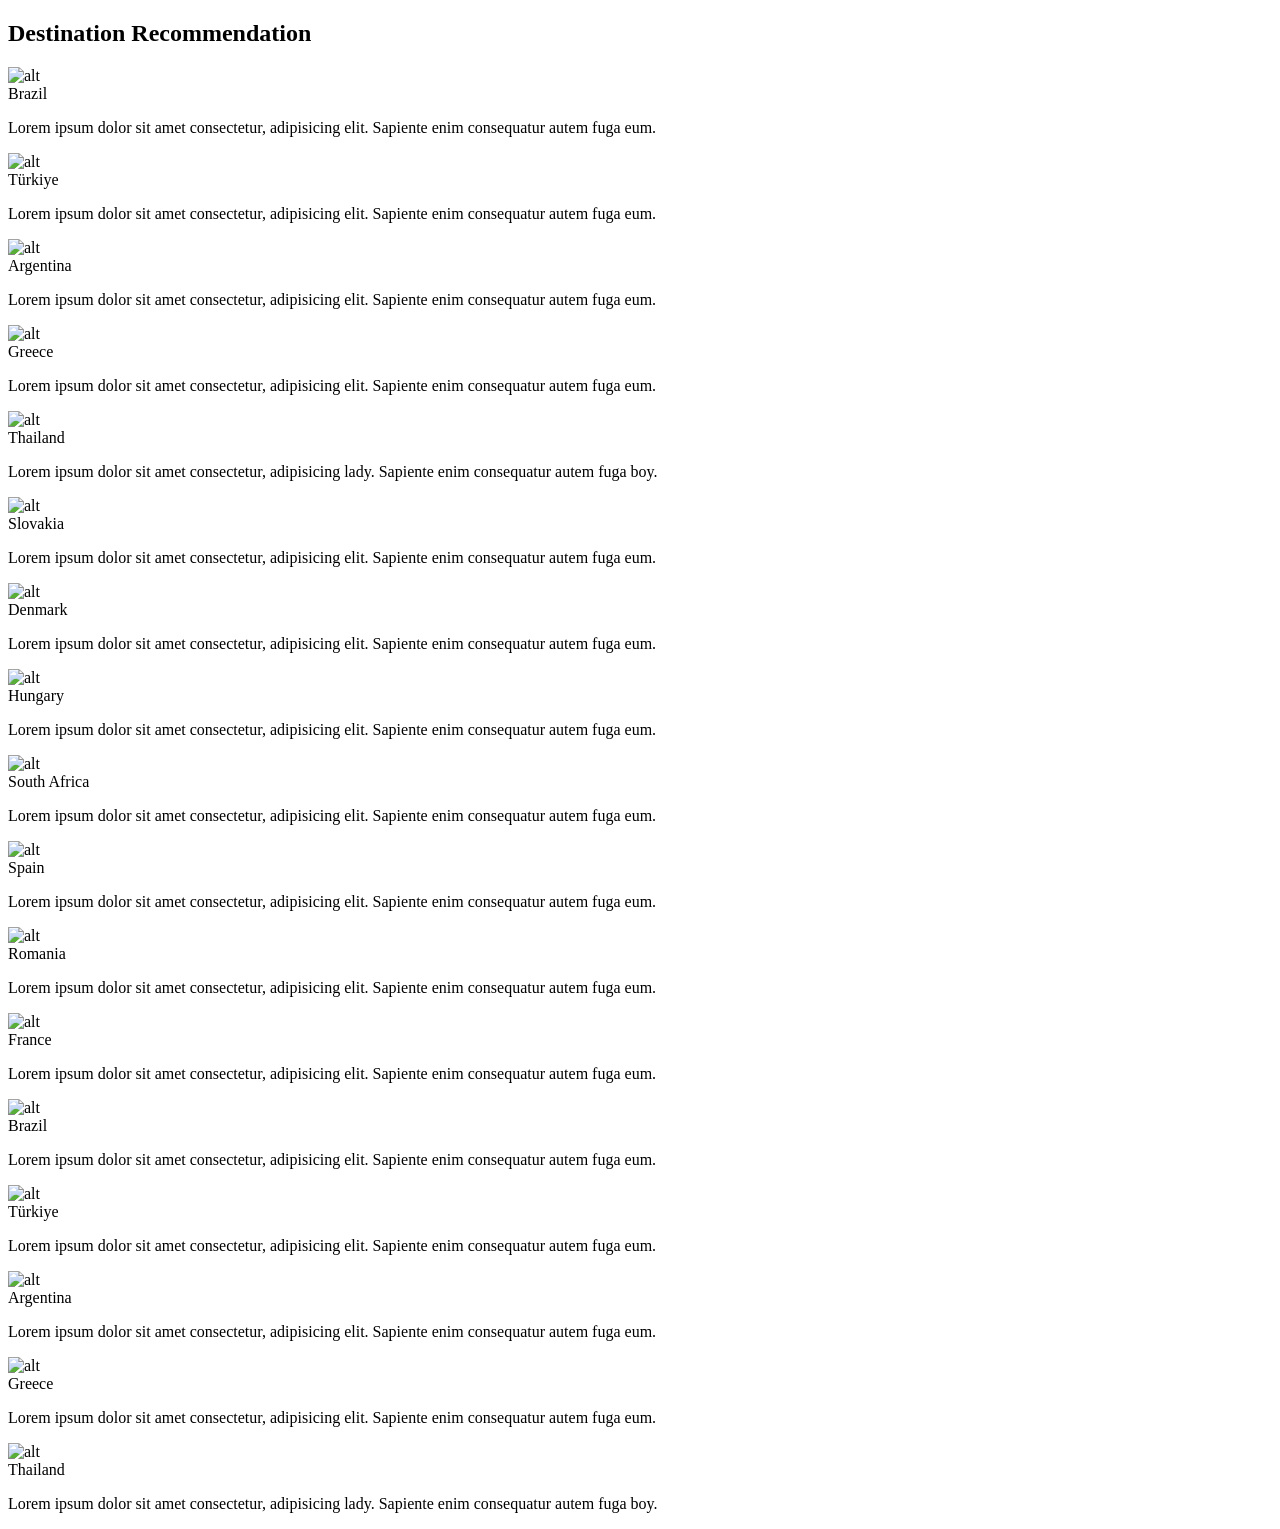
==== HTML/Destination.html @ 8c8bf92f "feat:html Folder" ====
<!DOCTYPE html>
<html lang="en">

<head>
    <meta charset="UTF-8">
    <meta name="viewport" content="width=device-width, initial-scale=1.0">
    <title>Destination</title>
    <link rel="stylesheet" href="CSS/index.css">
    <link rel="stylesheet" href="CSS/destination.css">
</head>

<body>

    <div class="main">
        <h2 class="title">
            Destination Recommendation
        </h2>
        <div class="carousel">
            <div class="card">
                <img src="https://encrypted-tbn0.gstatic.com/images?q=tbn:ANd9GcQ6pAvEjcRdW5IjUdW0_ASHEGhlqIwlcv4aiw&s"
                    alt="alt">
                <div class="text">
                    Brazil
                    <p>Lorem ipsum dolor sit amet consectetur, adipisicing elit. Sapiente enim consequatur autem fuga
                        eum.</p>
                </div>
            </div>
            <div class="card">
                <img src="https://pandatur.md/files/0d7a76d85e7cccc1b0da12df2968b76b.jpg" alt="alt">
                <div class="text">
                    Türkiye
                    <p>Lorem ipsum dolor sit amet consectetur, adipisicing elit. Sapiente enim consequatur autem fuga
                        eum.</p>
                </div>
            </div>
            <div class="card">
                <img src="https://media.brate.com/images/ameryka-poludniowa/argentyna/argentyna.jpeg?tr=n-hero"
                    alt="alt">
                <div class="text">
                    Argentina
                    <p>Lorem ipsum dolor sit amet consectetur, adipisicing elit. Sapiente enim consequatur autem fuga
                        eum.</p>
                </div>
            </div>
            <div class="card">
                <img src="https://internationalliving.com/_next/image/?url=https%3A%2F%2Fimages.ctfassets.net%2Fwv75stsetqy3%2F18jOEJrhKM7WA81nkCKZV8%2F6f70df258ed1233d5c3a8e3f01298b06%2FGreece.jpg%3Fq%3D60%26fit%3Dfill%26fm%3Dwebp&w=3840&q=60"
                    alt="alt">
                <div class="text">
                    Greece
                    <p>Lorem ipsum dolor sit amet consectetur, adipisicing elit. Sapiente enim consequatur autem fuga
                        eum.</p>
                </div>
            </div>
            <div class="card">
                <img src="https://www.travelandleisure.com/thmb/nDDNqO2EctQhiIfZrxeXTF47zhE=/1500x0/filters:no_upscale():max_bytes(150000):strip_icc()/TAL-koh-phi-phi-PLACESTHAILAND1023-09b9d347b3cd4844b4ae19e4e06a9a6d.jpg"
                    alt="alt">
                <div class="text">
                    Thailand
                    <p>Lorem ipsum dolor sit amet consectetur, adipisicing lady. Sapiente enim consequatur autem fuga
                        boy.</p>
                </div>
            </div>
            <div class="card">
                <img src="https://idsb.tmgrup.com.tr/ly/uploads/images/2024/03/18/319978.jpg" alt="alt">
                <div class="text">
                    Slovakia
                    <p>Lorem ipsum dolor sit amet consectetur, adipisicing elit. Sapiente enim consequatur autem fuga
                        eum.</p>
                </div>
            </div>
            <div class="card">
                <img src="https://www.ambassadorcruiseline.com/_astro/1200x675_Z2t9Cz1.webp" alt="alt">
                <div class="text">
                    Denmark
                    <p>Lorem ipsum dolor sit amet consectetur, adipisicing elit. Sapiente enim consequatur autem fuga
                        eum.</p>
                </div>
            </div>
            <div class="card">
                <img src="https://oktamam.com/wp-content/uploads/2024/11/living-in-hungary.jpeg" alt="alt">
                <div class="text">
                    Hungary
                    <p>Lorem ipsum dolor sit amet consectetur, adipisicing elit. Sapiente enim consequatur autem fuga
                        eum.</p>
                </div>
            </div>
            <div class="card">
                <img src="https://www.outlooktravelmag.com/media/south-africa-1-1582299337.profileImage.2x-scaled-webp.webp"
                    alt="alt">
                <div class="text">
                    South Africa
                    <p>Lorem ipsum dolor sit amet consectetur, adipisicing elit. Sapiente enim consequatur autem fuga
                        eum.</p>
                </div>
            </div>
            <div class="card">
                <img src="https://www.william-russell.com/wp-content/uploads/View-from-Park-Guell-Barcelona-Spain-William-Russell.jpg"
                    alt="alt">
                <div class="text">
                    Spain
                    <p>Lorem ipsum dolor sit amet consectetur, adipisicing elit. Sapiente enim consequatur autem fuga
                        eum.</p>
                </div>
            </div>
            <div class="card">
                <img src="https://media.cntravellerme.com/photos/686fba121f3b9dd9d1a32715/16:9/w_2560%2Cc_limit/481284732"
                    alt="alt">
                <div class="text">
                    Romania
                    <p>Lorem ipsum dolor sit amet consectetur, adipisicing elit. Sapiente enim consequatur autem fuga
                        eum.</p>
                </div>
            </div>
            <div class="card">
                <img src="https://www.royalcaribbean.com/media-assets/pmc/content/dam/shore-x/paris-le-havre-leh/lh17-paris-sightseeing-without-lunch/stock-photo-skyline-of-paris-with-eiffel-tower-at-sunset-in-paris-france-eiffel-tower-is-one-of-the-most-752725282.jpg?w=1920"
                    alt="alt">
                <div class="text">
                    France
                    <p>Lorem ipsum dolor sit amet consectetur, adipisicing elit. Sapiente enim consequatur autem fuga
                        eum.</p>
                </div>
            </div>
            <div class="card">
                <img src="https://encrypted-tbn0.gstatic.com/images?q=tbn:ANd9GcQ6pAvEjcRdW5IjUdW0_ASHEGhlqIwlcv4aiw&s"
                    alt="alt">
                <div class="text">
                    Brazil
                    <p>Lorem ipsum dolor sit amet consectetur, adipisicing elit. Sapiente enim consequatur autem fuga
                        eum.</p>
                </div>
            </div>
            <div class="card">
                <img src="https://pandatur.md/files/0d7a76d85e7cccc1b0da12df2968b76b.jpg" alt="alt">
                <div class="text">
                    Türkiye
                    <p>Lorem ipsum dolor sit amet consectetur, adipisicing elit. Sapiente enim consequatur autem fuga
                        eum.</p>
                </div>
            </div>
            <div class="card">
                <img src="https://media.brate.com/images/ameryka-poludniowa/argentyna/argentyna.jpeg?tr=n-hero"
                    alt="alt">
                <div class="text">
                    Argentina
                    <p>Lorem ipsum dolor sit amet consectetur, adipisicing elit. Sapiente enim consequatur autem fuga
                        eum.</p>
                </div>
            </div>
            <div class="card">
                <img src="https://internationalliving.com/_next/image/?url=https%3A%2F%2Fimages.ctfassets.net%2Fwv75stsetqy3%2F18jOEJrhKM7WA81nkCKZV8%2F6f70df258ed1233d5c3a8e3f01298b06%2FGreece.jpg%3Fq%3D60%26fit%3Dfill%26fm%3Dwebp&w=3840&q=60"
                    alt="alt">
                <div class="text">
                    Greece
                    <p>Lorem ipsum dolor sit amet consectetur, adipisicing elit. Sapiente enim consequatur autem fuga
                        eum.</p>
                </div>
            </div>
            <div class="card">
                <img src="https://www.travelandleisure.com/thmb/nDDNqO2EctQhiIfZrxeXTF47zhE=/1500x0/filters:no_upscale():max_bytes(150000):strip_icc()/TAL-koh-phi-phi-PLACESTHAILAND1023-09b9d347b3cd4844b4ae19e4e06a9a6d.jpg"
                    alt="alt">
                <div class="text">
                    Thailand
                    <p>Lorem ipsum dolor sit amet consectetur, adipisicing lady. Sapiente enim consequatur autem fuga
                        boy.</p>
                </div>
            </div>
        </div>
    </div>

</body>

</html>
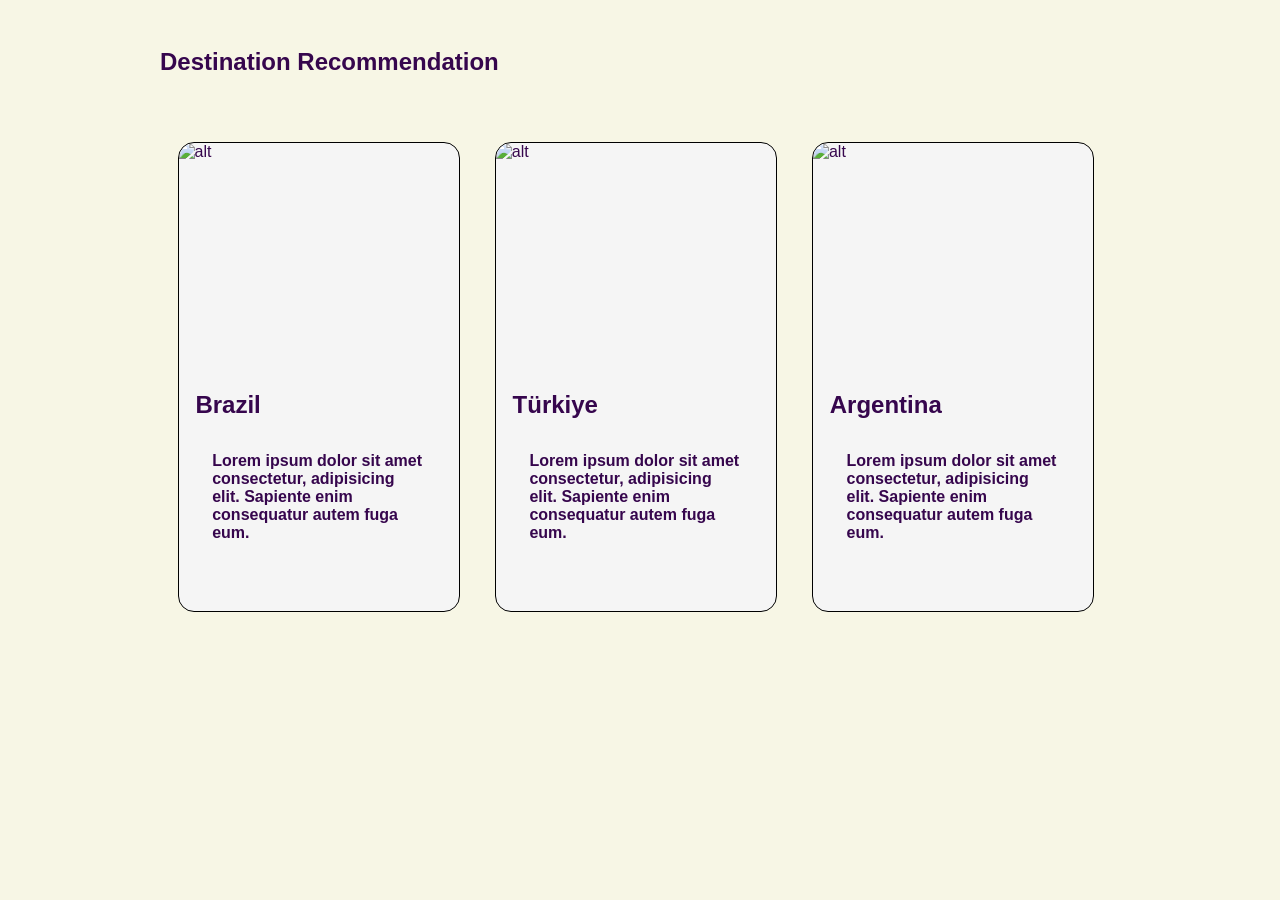
==== commit f0314955: "fix: links styles" ====
--- a/HTML/Destination.html
+++ b/HTML/Destination.html
@@ -5,8 +5,8 @@
     <meta charset="UTF-8">
     <meta name="viewport" content="width=device-width, initial-scale=1.0">
     <title>Destination</title>
-    <link rel="stylesheet" href="CSS/index.css">
-    <link rel="stylesheet" href="CSS/destination.css">
+    <link rel="stylesheet" href="../CSS/index.css">
+    <link rel="stylesheet" href="../CSS/destination.css">
 </head>
 
 <body>
--- a/CSS/index.css
+++ b/CSS/index.css
@@ -0,0 +1,253 @@
+:root {
+  --backgroundColor: #f7f6e5;
+  --mainColor: #76d2db;
+  --mainColorDark: #4b9ea8;
+  --secondaryColor: #36064d;
+  --backgroundShadow: rgba(0, 0, 0, 0.25);
+  --backgroundShadowHover: rgba(0, 0, 0, 0.35);
+  --whiteColor: white;
+}
+
+*{
+    scroll-behavior: smooth;
+}
+
+body {
+  background-color: var(--backgroundColor);
+  font-family: "Segoe UI", Tahoma, Geneva, Verdana, sans-serif;
+  margin: 0rem;
+  padding: 0;
+  color: var(--secondaryColor);
+
+  section {
+    margin: 8rem;
+  }
+}
+
+.main-nav {
+  display: flex;
+  background-color: var(--secondaryColor);
+  justify-content: space-around;
+}
+
+h1 {
+  margin-left: 10rem;
+}
+
+.destination-container {
+  background-color: var(--backgroundShadow);
+  display: grid;
+  grid-template-columns: 3fr 1fr 3fr;
+  gap: 2rem;
+  justify-items: center;
+  padding: 0rem 0 2rem 0;
+  border-radius: 1rem;
+  width: 90%;
+  margin-left: 5%;
+
+  hr {
+    height: 6rem;
+  }
+
+  p {
+    font-size: 2rem;
+  }
+
+  input {
+    height: 2rem;
+    font-size: 1.25rem;
+  }
+
+  input[type="text"] {
+    width: 13rem;
+  }
+}
+
+.destination-search {
+  display: flex;
+  flex-direction: row;
+  align-items: center;
+  gap: 1rem;
+  width: 18rem;
+}
+
+.destination-date-picker {
+  width: 18rem;
+}
+
+.item:hover {
+  text-decoration: underline;
+}
+
+footer {
+  display: flex;
+  background-color: var(--secondaryColor);
+  justify-content: space-around;
+  color: var(--whiteColor);
+  align-items: center;
+  text-align: center;
+}
+.footer-div {
+  flex: 1;
+  padding: 2rem;
+}
+footer h3 {
+  font-size: 1.8rem;
+}
+
+footer p {
+  max-width: 20rem;
+  margin: 0 auto;
+  font-size: 1rem;
+}
+footer ul {
+  list-style: none;
+  padding: 0;
+  margin: 0;
+  text-align: center;
+}
+footer li {
+  padding: 0.3rem;
+}
+/* Hero Section */
+
+.heroSection {
+  padding: 6.25rem 0;
+  display: flex;
+  flex-direction: column;
+  align-items: center;
+  justify-content: center;
+}
+
+.heroSection > h1 {
+  z-index: 1;
+  font-family: 'Segoe UI', Tahoma, Geneva, Verdana, sans-serif;
+  font-size: clamp(3.25rem, 8vw, 6rem);
+  font-weight: 900;
+  color: var(--secondaryColor);
+  text-align: center;
+  line-height: 1;
+  margin: 0 0 1.25rem;
+
+  opacity: 0;
+  animation: fadeUp 0.7s 0.1s ease forwards;
+}
+
+.heroSection > h3 {
+  position: relative;
+  z-index: 1;
+  font-family: 'Segoe UI', Tahoma, Geneva, Verdana, sans-serif;
+  font-size: clamp(0.875rem, 2vw, 1.0625rem);
+  font-weight: 400;
+  color: var(--secondaryColor);
+  opacity: 0;
+  text-align: center;
+  letter-spacing: 0.03em;
+  margin: 0 0 3.75rem;
+
+  animation: fadeUp 0.7s 0.3s ease forwards;
+}
+
+.infoCardGrid {
+  display: grid;
+  grid-template-columns: repeat(2, 1fr);
+  gap: 6.25rem;
+  padding: 1.25rem;
+}
+
+.heroSection a {
+  text-decoration: none;
+  color: inherit;
+}
+
+.infoCard {
+  max-width: 12.5rem;
+  padding: 1.25rem;
+  background-color: var(--mainColor);
+  color: var(--secondaryColor);
+  border-radius: 0.625rem;
+  text-align: center;
+  box-shadow: 0 0.25rem 0.5rem var(--backgroundShadow);
+  transition: all 0.3s ease;
+}
+
+.infoCard:hover {
+  transform: translateY(-0.5rem) scale(1.02);
+  box-shadow: 0 1.25rem 3.25rem var(--backgroundShadowHover);
+}
+
+.infoCardContent {
+  text-decoration: none;
+  color: inherit;
+}
+
+.infoCardBtn {
+  display: inline-flex;
+  align-items: center;
+  gap: 0.5rem;
+  align-self: flex-start;
+  margin-top: auto;
+  font-size: 0.8125rem;
+  font-weight: 500;
+  letter-spacing: 0.05em;
+  color: var(--secondaryColor);
+
+  background: rgba(255, 255, 255, 0.35);
+  border: none;
+  padding: 0.5625rem 1.125rem;
+  border-radius: 999px;
+  cursor: pointer;
+  text-decoration: none;
+
+  transition:
+    all 0.2s ease,
+    gap 0.25s ease;
+}
+.infoCardBtn::after {
+  content: "→";
+  transition: transform 0.25s ease;
+}
+.infoCard:hover .infoCardBtn {
+  background: rgba(255, 255, 255, 0.55);
+  gap: 0.875rem;
+}
+.infoCard:hover .infoCardBtn::after {
+  transform: translateX(0.1875rem);
+}
+
+@keyframes fadeUp {
+  from {
+    opacity: 0;
+    transform: translateY(1.5rem);
+  }
+  to {
+    opacity: 1;
+    transform: translateY(0);
+  }
+}
+
+.main-nav {
+  display: flex;
+  background-color: var(--secondaryColor);
+  justify-content: space-between;
+}
+
+.main-item {
+  display: flex;
+  gap: 1rem;
+}
+
+.item {
+  font-size: 1.8rem;
+  color: var(--whiteColor);
+  padding: 1rem;
+}
+
+.item a {
+  color: var(--whiteColor);
+  text-decoration: none;
+}
+
+.item:hover {
+  text-decoration: underline;
+}
--- a/CSS/destination.css
+++ b/CSS/destination.css
@@ -0,0 +1,54 @@
+.title{
+    margin: 2em 10rem;
+}
+
+.carousel{
+    display: flex;
+    flex-wrap: nowrap;
+    flex-direction: row;
+    margin-left: 10rem;
+    overflow: hidden;
+    width: 75%;
+    justify-content: start;
+}
+
+.card{
+ border-radius: 1rem;
+ display: flex;
+ border: 0.05rem solid black;
+ width: auto;
+ height: auto;
+ flex-wrap: wrap;
+    padding: 0 0 1.2rem 0 ;
+    margin: 1.1rem;
+    animation: carousel infinite linear 50s 0.3s;
+    background-color: whitesmoke;
+}
+.card .text{
+ padding:1.05rem ;
+ font-weight: bold;
+ font-size: x-large;
+}
+.card p{
+ padding:1.05rem ;
+ font-weight: 600;
+ 
+ font-size: medium;
+}
+.card img{
+    width: 17.5rem;
+    border-radius: 1rem 1rem 0 0;
+    height: 14.5rem;
+    
+    object-fit: cover;
+}
+
+@keyframes carousel {
+    0% {
+        transform: translateX(0%);
+    }
+    100% {
+        transform: translateX(-1340%);
+    }
+}
+
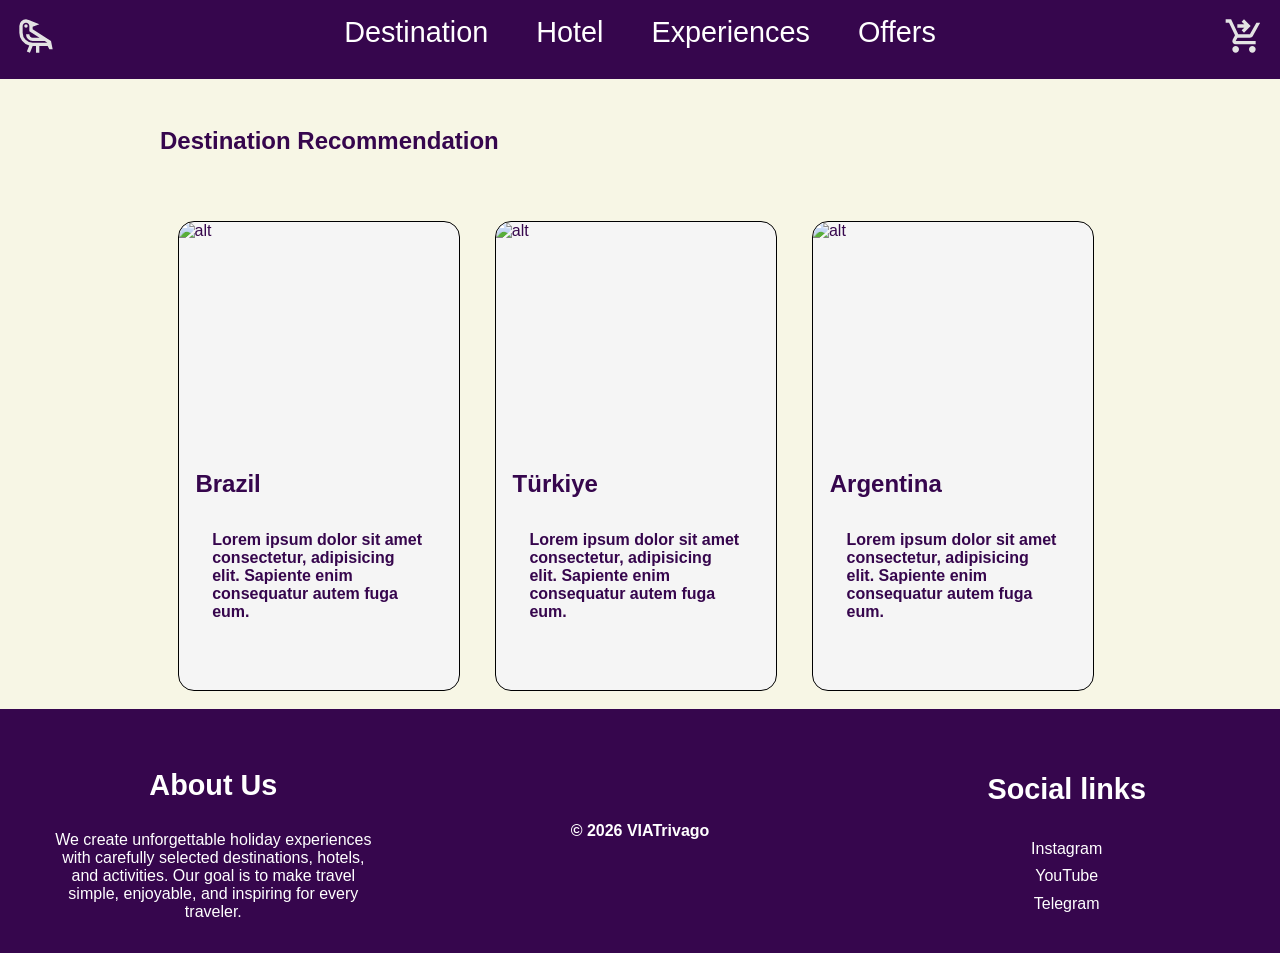
==== commit 590f182e: "feat: first commit done" ====
--- a/HTML/Destination.html
+++ b/HTML/Destination.html
@@ -11,6 +11,29 @@
 
 <body>
 
+    <nav class="main-nav">
+      <div class="main-item">
+        <div class="item">
+            <a href="../Index.html">
+                <img src="../assests/logo.svg" alt="" width="40" height="40" />
+            </a>
+        </div>
+      </div>
+      <div class="main-item">
+        <div class="item"><a href="/HTML/Destination.html">Destination</a></div>
+        <div class="item"><a href="/HTML/Hotel.html">Hotel</a></div>
+        <div class="item"><a href="Experiences">Experiences</a></div>
+        <div class="item"><a href="Offers">Offers</a></div>
+      </div>
+      <div class="main-item">
+        <div class="item">
+          <a href="example.html"
+            ><img src="../assests/shoppingCart.svg" alt="" width="40" height="40"
+          /></a>
+        </div>
+      </div>
+    </nav>
+
     <div class="main">
         <h2 class="title">
             Destination Recommendation
@@ -167,6 +190,27 @@
         </div>
     </div>
 
+    <footer>
+      <div class="footer-div">
+        <h3>About Us</h3>
+        <p>
+          We create unforgettable holiday experiences with carefully selected
+          destinations, hotels, and activities. Our goal is to make travel
+          simple, enjoyable, and inspiring for every traveler.
+        </p>
+      </div>
+      <div class="footer-div">
+        <p><strong>© 2026 VIATrivago</strong></p>
+      </div>
+      <div class="footer-div">
+        <h3>Social links</h3>
+        <ul>
+          <li>Instagram</li>
+          <li>YouTube</li>
+          <li>Telegram</li>
+        </ul>
+      </div>
+    </footer>
 </body>
 
 </html>
--- a/CSS/index.css
+++ b/CSS/index.css
@@ -35,7 +35,8 @@
 }
 
 .destination-container {
-  background-color: var(--backgroundShadow);
+  background-color: var(--mainColor);
+  box-shadow: 0 0.25rem 0.5rem var(--backgroundShadow);
   display: grid;
   grid-template-columns: 3fr 1fr 3fr;
   gap: 2rem;
@@ -54,12 +55,15 @@
   }
 
   input {
+    border: 2px solid var(--secondaryColor);
+    border-radius: 1.2rem; ;
     height: 2rem;
     font-size: 1.25rem;
   }
 
   input[type="text"] {
     width: 13rem;
+    background-color: var(--whiteColor);
   }
 }
 
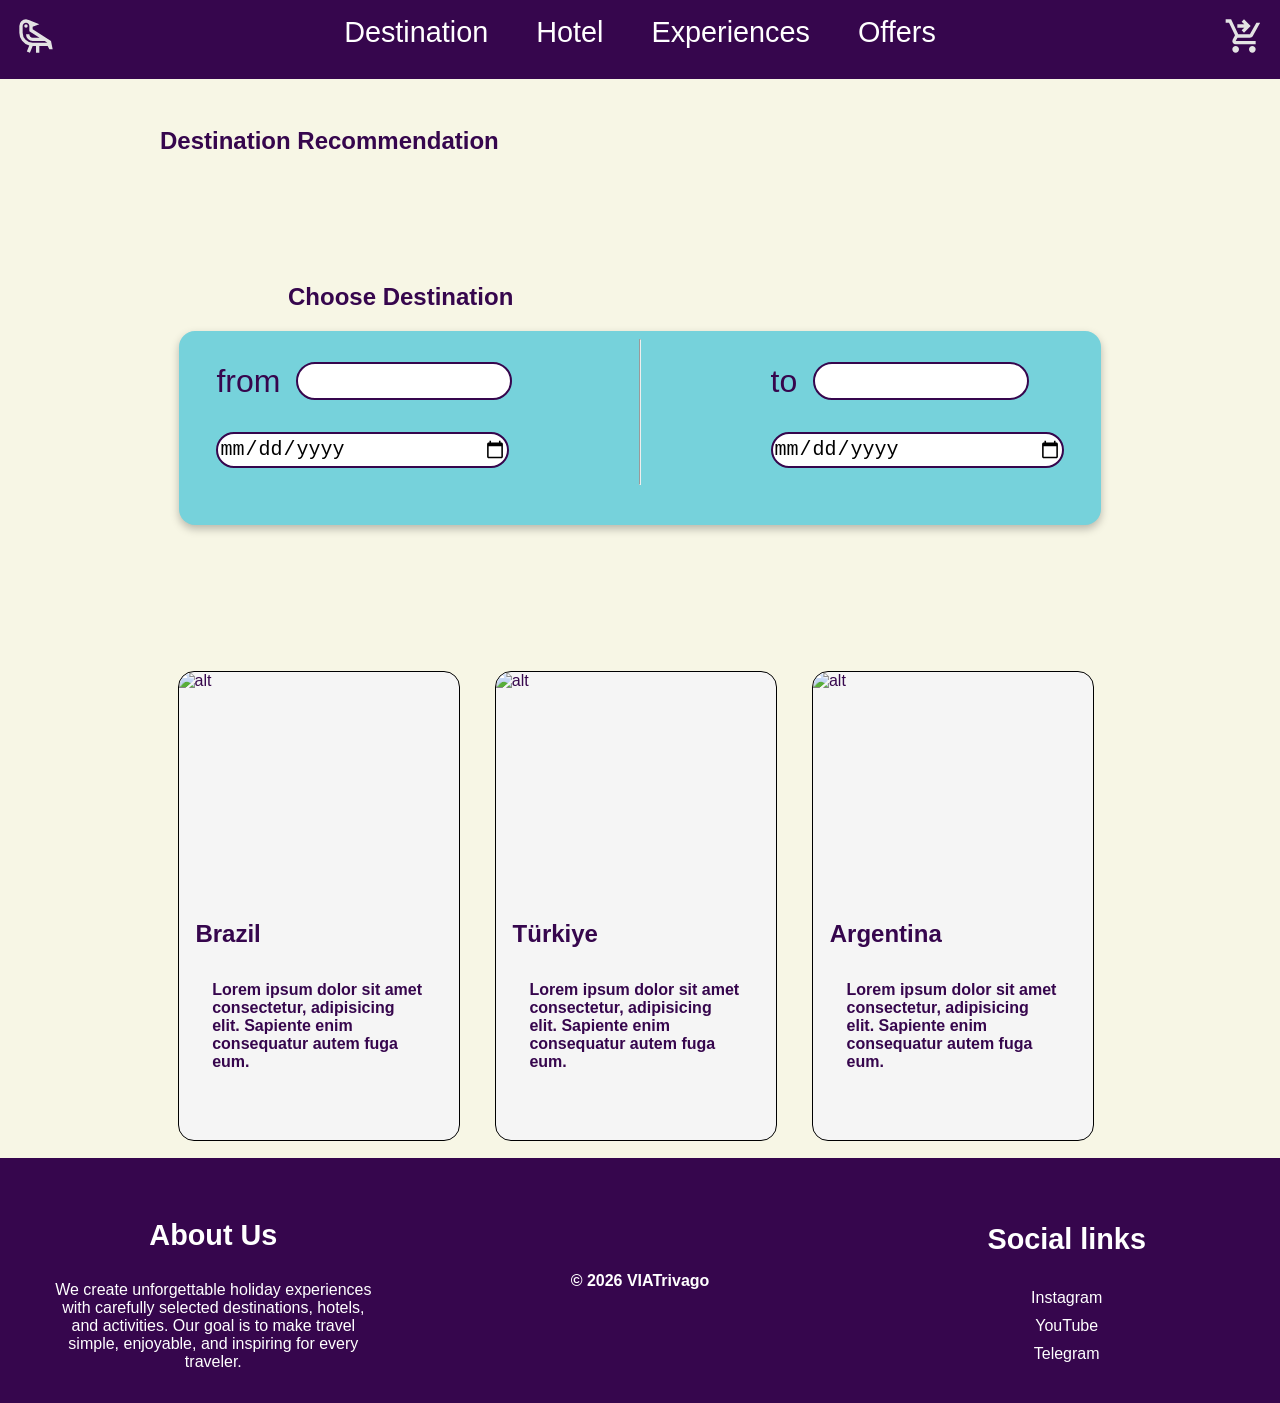
==== commit b005d3f7: "feat: done with navigation" ====
--- a/HTML/Destination.html
+++ b/HTML/Destination.html
@@ -38,6 +38,31 @@
         <h2 class="title">
             Destination Recommendation
         </h2>
+
+        <section>
+      <h1>Choose Destination</h1>
+
+      <div class="destination-container" id="destinationPicker">
+        <div>
+          <div class="destination-search">
+            <p>from</p>
+            <input type="text" name="" id="" />
+          </div>
+          <input type="date" class="destination-date-picker" />
+        </div>
+
+        <hr />
+
+        <div>
+          <div class="destination-search">
+            <p>to</p>
+            <input type="text" name="" id="" />
+          </div>
+          <input type="date" class="destination-date-picker" />
+        </div>
+      </div>
+    </section>
+    
         <div class="carousel">
             <div class="card">
                 <img src="https://encrypted-tbn0.gstatic.com/images?q=tbn:ANd9GcQ6pAvEjcRdW5IjUdW0_ASHEGhlqIwlcv4aiw&s"
--- a/CSS/index.css
+++ b/CSS/index.css
@@ -47,7 +47,7 @@
   margin-left: 5%;
 
   hr {
-    height: 6rem;
+    height: 9rem;
   }
 
   p {
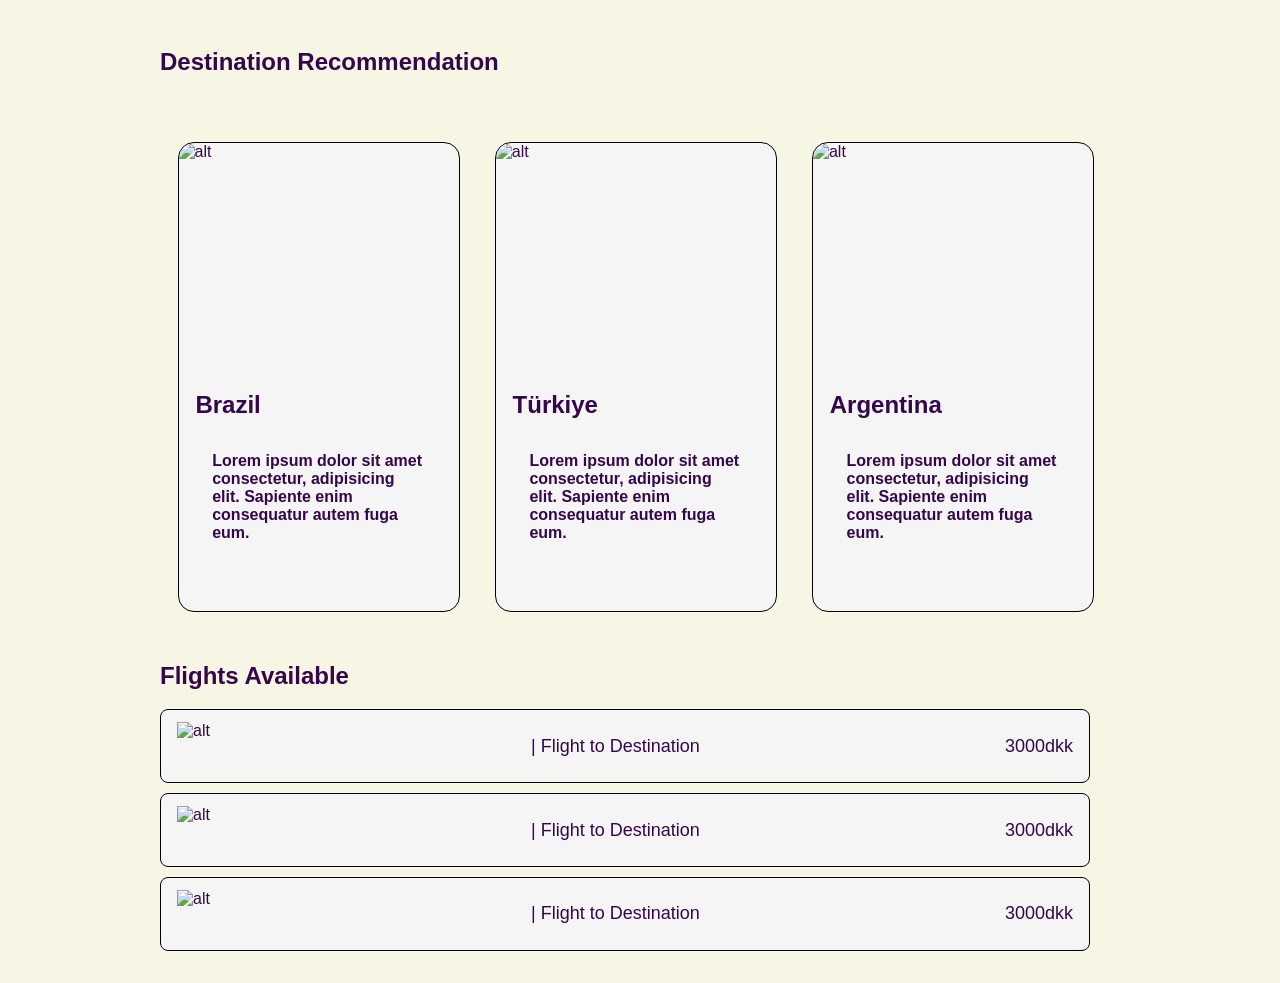
==== commit 81eb9a2b: "Feat: Available-Flights-Section" ====
--- a/HTML/Destination.html
+++ b/HTML/Destination.html
@@ -11,58 +11,10 @@
 
 <body>
 
-    <nav class="main-nav">
-      <div class="main-item">
-        <div class="item">
-            <a href="../Index.html">
-                <img src="../assests/logo.svg" alt="" width="40" height="40" />
-            </a>
-        </div>
-      </div>
-      <div class="main-item">
-        <div class="item"><a href="/HTML/Destination.html">Destination</a></div>
-        <div class="item"><a href="/HTML/Hotel.html">Hotel</a></div>
-        <div class="item"><a href="Experiences">Experiences</a></div>
-        <div class="item"><a href="Offers">Offers</a></div>
-      </div>
-      <div class="main-item">
-        <div class="item">
-          <a href="example.html"
-            ><img src="../assests/shoppingCart.svg" alt="" width="40" height="40"
-          /></a>
-        </div>
-      </div>
-    </nav>
-
     <div class="main">
         <h2 class="title">
             Destination Recommendation
         </h2>
-
-        <section>
-      <h1>Choose Destination</h1>
-
-      <div class="destination-container" id="destinationPicker">
-        <div>
-          <div class="destination-search">
-            <p>from</p>
-            <input type="text" name="" id="" />
-          </div>
-          <input type="date" class="destination-date-picker" />
-        </div>
-
-        <hr />
-
-        <div>
-          <div class="destination-search">
-            <p>to</p>
-            <input type="text" name="" id="" />
-          </div>
-          <input type="date" class="destination-date-picker" />
-        </div>
-      </div>
-    </section>
-    
         <div class="carousel">
             <div class="card">
                 <img src="https://encrypted-tbn0.gstatic.com/images?q=tbn:ANd9GcQ6pAvEjcRdW5IjUdW0_ASHEGhlqIwlcv4aiw&s"
@@ -215,27 +167,28 @@
         </div>
     </div>
 
-    <footer>
-      <div class="footer-div">
-        <h3>About Us</h3>
-        <p>
-          We create unforgettable holiday experiences with carefully selected
-          destinations, hotels, and activities. Our goal is to make travel
-          simple, enjoyable, and inspiring for every traveler.
-        </p>
-      </div>
-      <div class="footer-div">
-        <p><strong>© 2026 VIATrivago</strong></p>
-      </div>
-      <div class="footer-div">
-        <h3>Social links</h3>
-        <ul>
-          <li>Instagram</li>
-          <li>YouTube</li>
-          <li>Telegram</li>
-        </ul>
-      </div>
-    </footer>
+    <div class="flights">
+        <h2>Flights Available</h2>
+        <div class="rows">
+            <img src="https://download.logo.wine/logo/Wizz_Air/Wizz_Air-Logo.wine.png" alt="alt">
+
+            <span class="info">| Flight to Destination</span>
+            <span class="info">3000dkk</span>
+
+        </div>
+        <div class="rows">
+            <img src="https://download.logo.wine/logo/Wizz_Air/Wizz_Air-Logo.wine.png" alt="alt">
+            <span class="info">| Flight to Destination</span>
+            <span class="info">3000dkk</span>
+
+        </div>
+        <div class="rows">
+            <img src="https://download.logo.wine/logo/Wizz_Air/Wizz_Air-Logo.wine.png" alt="alt">
+            <span class="info">| Flight to Destination</span>
+            <span class="info">3000dkk</span>
+
+        </div>
+    </div>
 </body>
 
 </html>
--- a/CSS/destination.css
+++ b/CSS/destination.css
@@ -52,3 +52,37 @@
     }
 }
 
+.flights{
+    margin: 2em 14rem 2rem 10em;
+}
+
+.rows{
+    display: flex;
+    align-items: center;
+    width: 100%;
+    height: 3.5rem;
+    border: 0.05rem solid black;
+    border-radius: 0.5rem;
+    margin-bottom: 0.6rem;
+    padding: 0.5rem 1rem;
+    background-color: whitesmoke;
+}
+
+.rows img{
+    height: 3rem;
+    object-fit: contain;
+    margin-right: 1rem;
+}
+.rows{
+    display: flex;
+    justify-content: space-between;
+}
+
+.info{
+    font-size: large;
+}
+
+.rows:hover{
+    transform: scale(1.01);
+    transition: 200ms;
+}
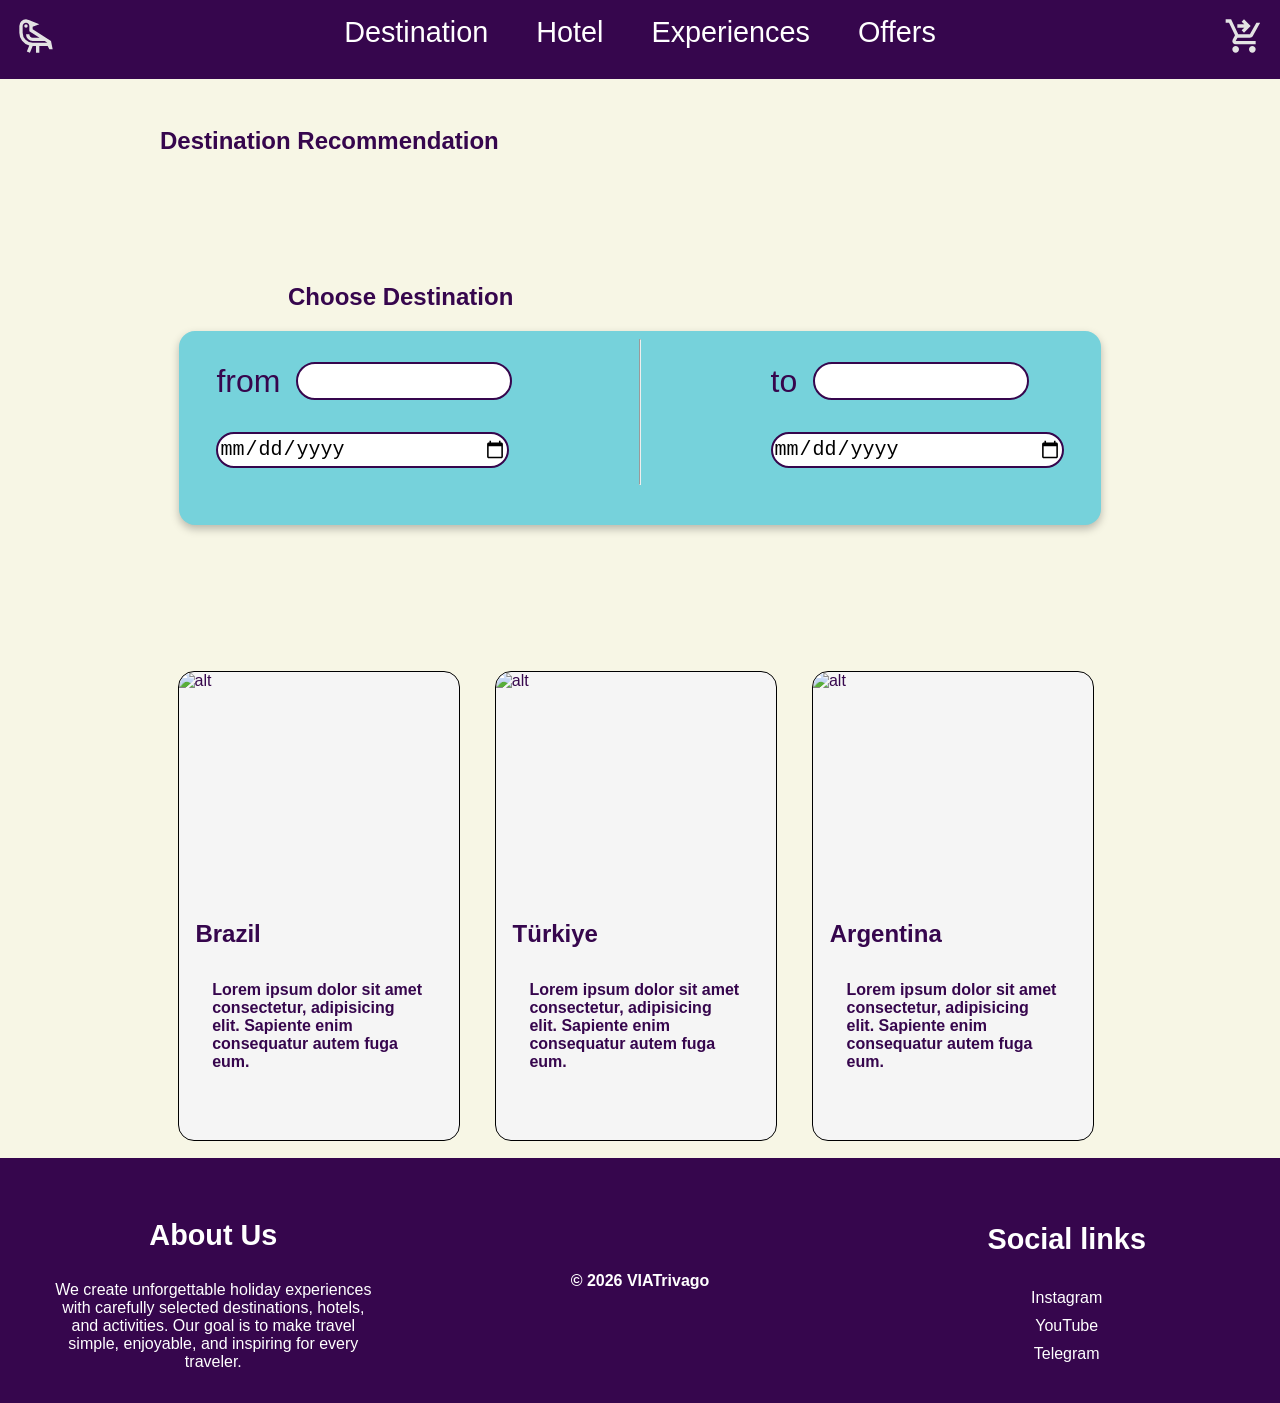
==== commit 834b6d3e: "Merge branch 'main' into feat-offers-page" ====
--- a/HTML/Destination.html
+++ b/HTML/Destination.html
@@ -11,10 +11,58 @@
 
 <body>
 
+    <nav class="main-nav">
+      <div class="main-item">
+        <div class="item">
+            <a href="../Index.html">
+                <img src="../assests/logo.svg" alt="" width="40" height="40" />
+            </a>
+        </div>
+      </div>
+      <div class="main-item">
+        <div class="item"><a href="/HTML/Destination.html">Destination</a></div>
+        <div class="item"><a href="/HTML/Hotel.html">Hotel</a></div>
+        <div class="item"><a href="Experiences">Experiences</a></div>
+        <div class="item"><a href="Offers">Offers</a></div>
+      </div>
+      <div class="main-item">
+        <div class="item">
+          <a href="example.html"
+            ><img src="../assests/shoppingCart.svg" alt="" width="40" height="40"
+          /></a>
+        </div>
+      </div>
+    </nav>
+
     <div class="main">
         <h2 class="title">
             Destination Recommendation
         </h2>
+
+        <section>
+      <h1>Choose Destination</h1>
+
+      <div class="destination-container" id="destinationPicker">
+        <div>
+          <div class="destination-search">
+            <p>from</p>
+            <input type="text" name="" id="" />
+          </div>
+          <input type="date" class="destination-date-picker" />
+        </div>
+
+        <hr />
+
+        <div>
+          <div class="destination-search">
+            <p>to</p>
+            <input type="text" name="" id="" />
+          </div>
+          <input type="date" class="destination-date-picker" />
+        </div>
+      </div>
+    </section>
+    
         <div class="carousel">
             <div class="card">
                 <img src="https://encrypted-tbn0.gstatic.com/images?q=tbn:ANd9GcQ6pAvEjcRdW5IjUdW0_ASHEGhlqIwlcv4aiw&s"
@@ -167,28 +215,27 @@
         </div>
     </div>
 
-    <div class="flights">
-        <h2>Flights Available</h2>
-        <div class="rows">
-            <img src="https://download.logo.wine/logo/Wizz_Air/Wizz_Air-Logo.wine.png" alt="alt">
-
-            <span class="info">| Flight to Destination</span>
-            <span class="info">3000dkk</span>
-
-        </div>
-        <div class="rows">
-            <img src="https://download.logo.wine/logo/Wizz_Air/Wizz_Air-Logo.wine.png" alt="alt">
-            <span class="info">| Flight to Destination</span>
-            <span class="info">3000dkk</span>
-
-        </div>
-        <div class="rows">
-            <img src="https://download.logo.wine/logo/Wizz_Air/Wizz_Air-Logo.wine.png" alt="alt">
-            <span class="info">| Flight to Destination</span>
-            <span class="info">3000dkk</span>
-
-        </div>
-    </div>
+    <footer>
+      <div class="footer-div">
+        <h3>About Us</h3>
+        <p>
+          We create unforgettable holiday experiences with carefully selected
+          destinations, hotels, and activities. Our goal is to make travel
+          simple, enjoyable, and inspiring for every traveler.
+        </p>
+      </div>
+      <div class="footer-div">
+        <p><strong>© 2026 VIATrivago</strong></p>
+      </div>
+      <div class="footer-div">
+        <h3>Social links</h3>
+        <ul>
+          <li>Instagram</li>
+          <li>YouTube</li>
+          <li>Telegram</li>
+        </ul>
+      </div>
+    </footer>
 </body>
 
 </html>
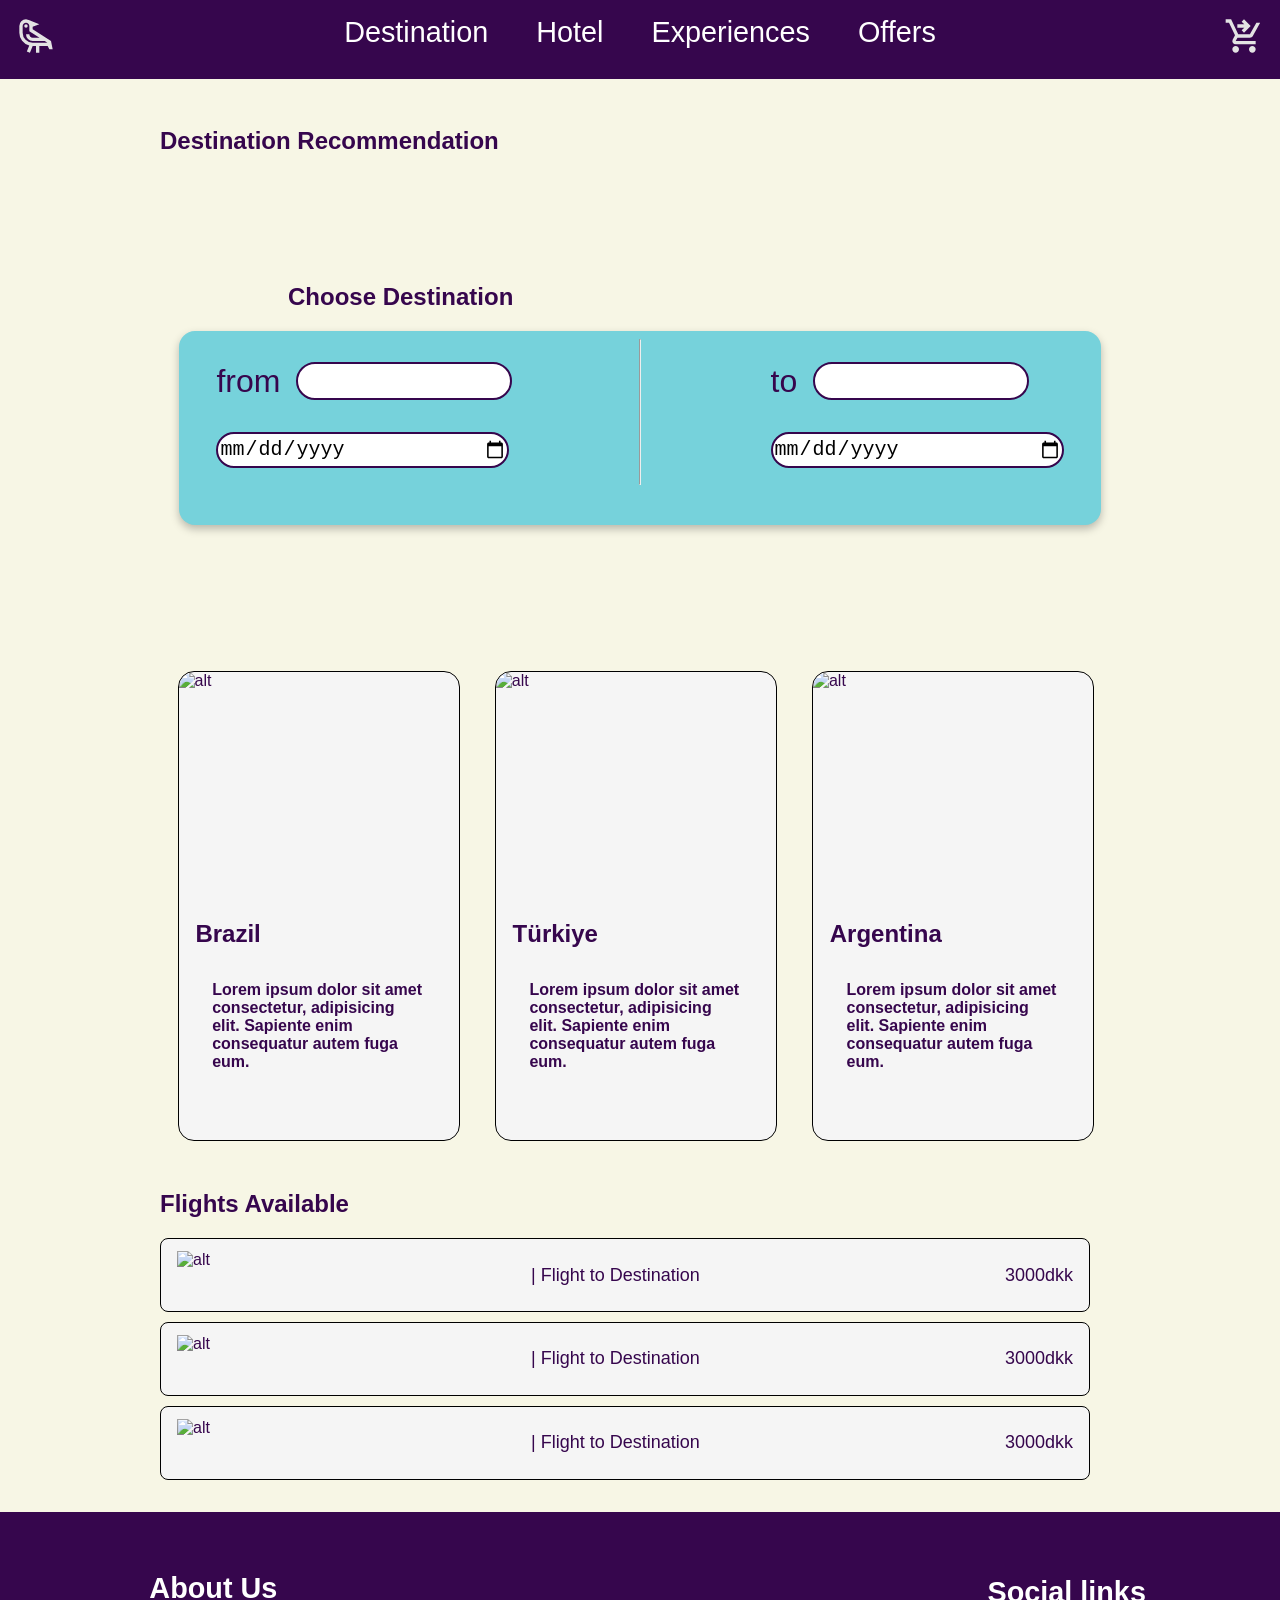
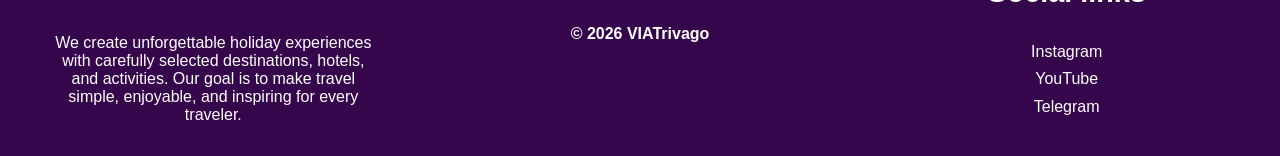
==== commit fb0d0a87: "Merge branch 'main' into Feat-Destination-Recommendation-Carousel" ====
--- a/HTML/Destination.html
+++ b/HTML/Destination.html
@@ -12,26 +12,24 @@
 <body>
 
     <nav class="main-nav">
-      <div class="main-item">
-        <div class="item">
-            <a href="../Index.html">
-                <img src="../assests/logo.svg" alt="" width="40" height="40" />
-            </a>
-        </div>
-      </div>
-      <div class="main-item">
-        <div class="item"><a href="/HTML/Destination.html">Destination</a></div>
-        <div class="item"><a href="/HTML/Hotel.html">Hotel</a></div>
-        <div class="item"><a href="Experiences">Experiences</a></div>
-        <div class="item"><a href="Offers">Offers</a></div>
-      </div>
-      <div class="main-item">
-        <div class="item">
-          <a href="example.html"
-            ><img src="../assests/shoppingCart.svg" alt="" width="40" height="40"
-          /></a>
-        </div>
-      </div>
+        <div class="main-item">
+            <div class="item">
+                <a href="../Index.html">
+                    <img src="../assests/logo.svg" alt="" width="40" height="40" />
+                </a>
+            </div>
+        </div>
+        <div class="main-item">
+            <div class="item"><a href="/HTML/Destination.html">Destination</a></div>
+            <div class="item"><a href="/HTML/Hotel.html">Hotel</a></div>
+            <div class="item"><a href="Experiences">Experiences</a></div>
+            <div class="item"><a href="Offers">Offers</a></div>
+        </div>
+        <div class="main-item">
+            <div class="item">
+                <a href="example.html"><img src="../assests/shoppingCart.svg" alt="" width="40" height="40" /></a>
+            </div>
+        </div>
     </nav>
 
     <div class="main">
@@ -40,29 +38,29 @@
         </h2>
 
         <section>
-      <h1>Choose Destination</h1>
-
-      <div class="destination-container" id="destinationPicker">
-        <div>
-          <div class="destination-search">
-            <p>from</p>
-            <input type="text" name="" id="" />
-          </div>
-          <input type="date" class="destination-date-picker" />
-        </div>
-
-        <hr />
-
-        <div>
-          <div class="destination-search">
-            <p>to</p>
-            <input type="text" name="" id="" />
-          </div>
-          <input type="date" class="destination-date-picker" />
-        </div>
-      </div>
-    </section>
-    
+            <h1>Choose Destination</h1>
+
+            <div class="destination-container" id="destinationPicker">
+                <div>
+                    <div class="destination-search">
+                        <p>from</p>
+                        <input type="text" name="" id="" />
+                    </div>
+                    <input type="date" class="destination-date-picker" />
+                </div>
+
+                <hr />
+
+                <div>
+                    <div class="destination-search">
+                        <p>to</p>
+                        <input type="text" name="" id="" />
+                    </div>
+                    <input type="date" class="destination-date-picker" />
+                </div>
+            </div>
+        </section>
+
         <div class="carousel">
             <div class="card">
                 <img src="https://encrypted-tbn0.gstatic.com/images?q=tbn:ANd9GcQ6pAvEjcRdW5IjUdW0_ASHEGhlqIwlcv4aiw&s"
@@ -215,26 +213,48 @@
         </div>
     </div>
 
+    <div class="flights">
+        <h2>Flights Available</h2>
+        <div class="rows">
+            <img src="https://download.logo.wine/logo/Wizz_Air/Wizz_Air-Logo.wine.png" alt="alt">
+
+            <span class="info">| Flight to Destination</span>
+            <span class="info">3000dkk</span>
+
+        </div>
+        <div class="rows">
+            <img src="https://download.logo.wine/logo/Wizz_Air/Wizz_Air-Logo.wine.png" alt="alt">
+            <span class="info">| Flight to Destination</span>
+            <span class="info">3000dkk</span>
+
+        </div>
+        <div class="rows">
+            <img src="https://download.logo.wine/logo/Wizz_Air/Wizz_Air-Logo.wine.png" alt="alt">
+            <span class="info">| Flight to Destination</span>
+            <span class="info">3000dkk</span>
+
+        </div>
+    </div>
     <footer>
-      <div class="footer-div">
-        <h3>About Us</h3>
-        <p>
-          We create unforgettable holiday experiences with carefully selected
-          destinations, hotels, and activities. Our goal is to make travel
-          simple, enjoyable, and inspiring for every traveler.
-        </p>
-      </div>
-      <div class="footer-div">
-        <p><strong>© 2026 VIATrivago</strong></p>
-      </div>
-      <div class="footer-div">
-        <h3>Social links</h3>
-        <ul>
-          <li>Instagram</li>
-          <li>YouTube</li>
-          <li>Telegram</li>
-        </ul>
-      </div>
+        <div class="footer-div">
+            <h3>About Us</h3>
+            <p>
+                We create unforgettable holiday experiences with carefully selected
+                destinations, hotels, and activities. Our goal is to make travel
+                simple, enjoyable, and inspiring for every traveler.
+            </p>
+        </div>
+        <div class="footer-div">
+            <p><strong>© 2026 VIATrivago</strong></p>
+        </div>
+        <div class="footer-div">
+            <h3>Social links</h3>
+            <ul>
+                <li>Instagram</li>
+                <li>YouTube</li>
+                <li>Telegram</li>
+            </ul>
+        </div>
     </footer>
 </body>
 
